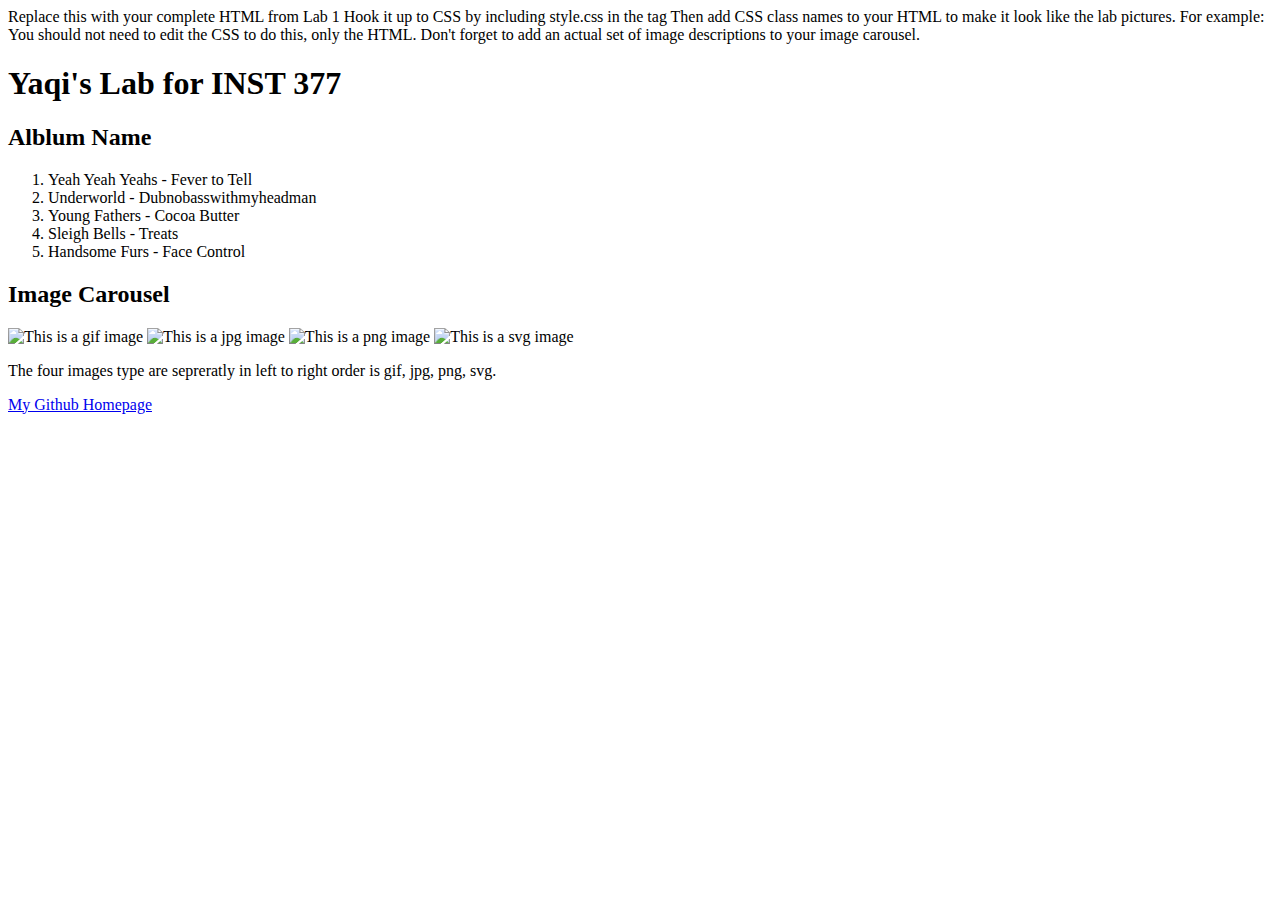
==== client/lab_2/index.html @ 95c62b13 "comments" ====
Replace this with your complete HTML from Lab 1

Hook it up to CSS by including style.css in the <head> tag

Then add CSS class names to your HTML to make it look like the lab pictures.
For example: <div class="selector">

You should not need to edit the CSS to do this, only the HTML.

Don't forget to add an actual set of image descriptions to your image carousel.

<!DOCTYPE html>
<html lang="en">
<head>
  <meta charset="UTF-8">
  <meta name="viewport" content="width=device-width, initial-scale=1.0">
  <title>YAQI'S Lab for INST 377</title>
</head>

<body>
  <div>
      <!-- wapper -->
    <header><h1>Yaqi's Lab for INST 377</h1> </header>
    <div>
        <!-- container -->
      <div>
          <!-- left input -->
        <h2>Alblum Name</h2>
        <ol>
          <li>Yeah Yeah Yeahs - Fever to Tell</li>
          <li>Underworld - Dubnobasswithmyheadman</li>
          <li>Young Fathers - Cocoa Butter</li>
          <li>Sleigh Bells - Treats</li>
          <li>Handsome Furs - Face Control</li>
        </ol>
        
      </div>
      <div>
          <!-- right input -->
        <h2>Image Carousel</h2>
        <div>
            <!-- image box -->
          <img src='images/mochi.gif'alt = 'This is a gif image'>
          <img src='images/mochi.jpg'alt = 'This is a jpg image'>
          <img src='images/mochi.png'alt = 'This is a png image'>
          <img src='images/mochi.svg'alt = 'This is a svg image'>
        </div> 
        <div>
            <!-- descriptions -->
          <p>The four images type are sepreratly in left to right order is gif, jpg, png, svg.</p>
        </div>


      </div>
  
      
    </div>
 
  </div>

  <footer><a href="http://github.com/yxu-umd" target="_blank" rel="noopener noreferrer">My Github Homepage</a></footer>

</body>
</html>
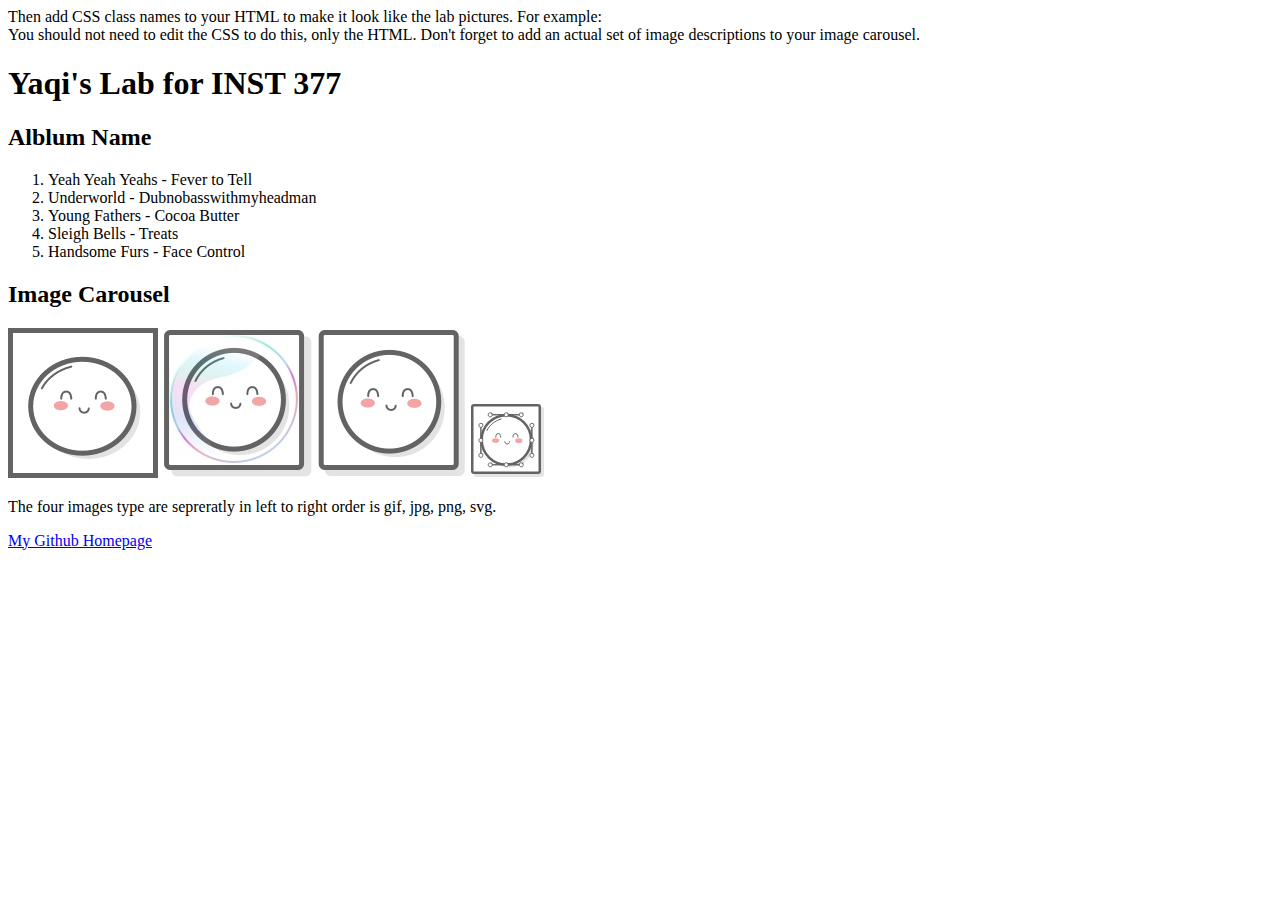
==== commit 995254e8: "graph" ====
--- a/client/lab_2/index.html
+++ b/client/lab_2/index.html
@@ -1,6 +1,4 @@
-Replace this with your complete HTML from Lab 1
 
-Hook it up to CSS by including style.css in the <head> tag
 
 Then add CSS class names to your HTML to make it look like the lab pictures.
 For example: <div class="selector">
@@ -15,6 +13,7 @@
   <meta charset="UTF-8">
   <meta name="viewport" content="width=device-width, initial-scale=1.0">
   <title>YAQI'S Lab for INST 377</title>
+  <link rel='stylesheet' href='style.css'/>
 </head>
 
 <body>
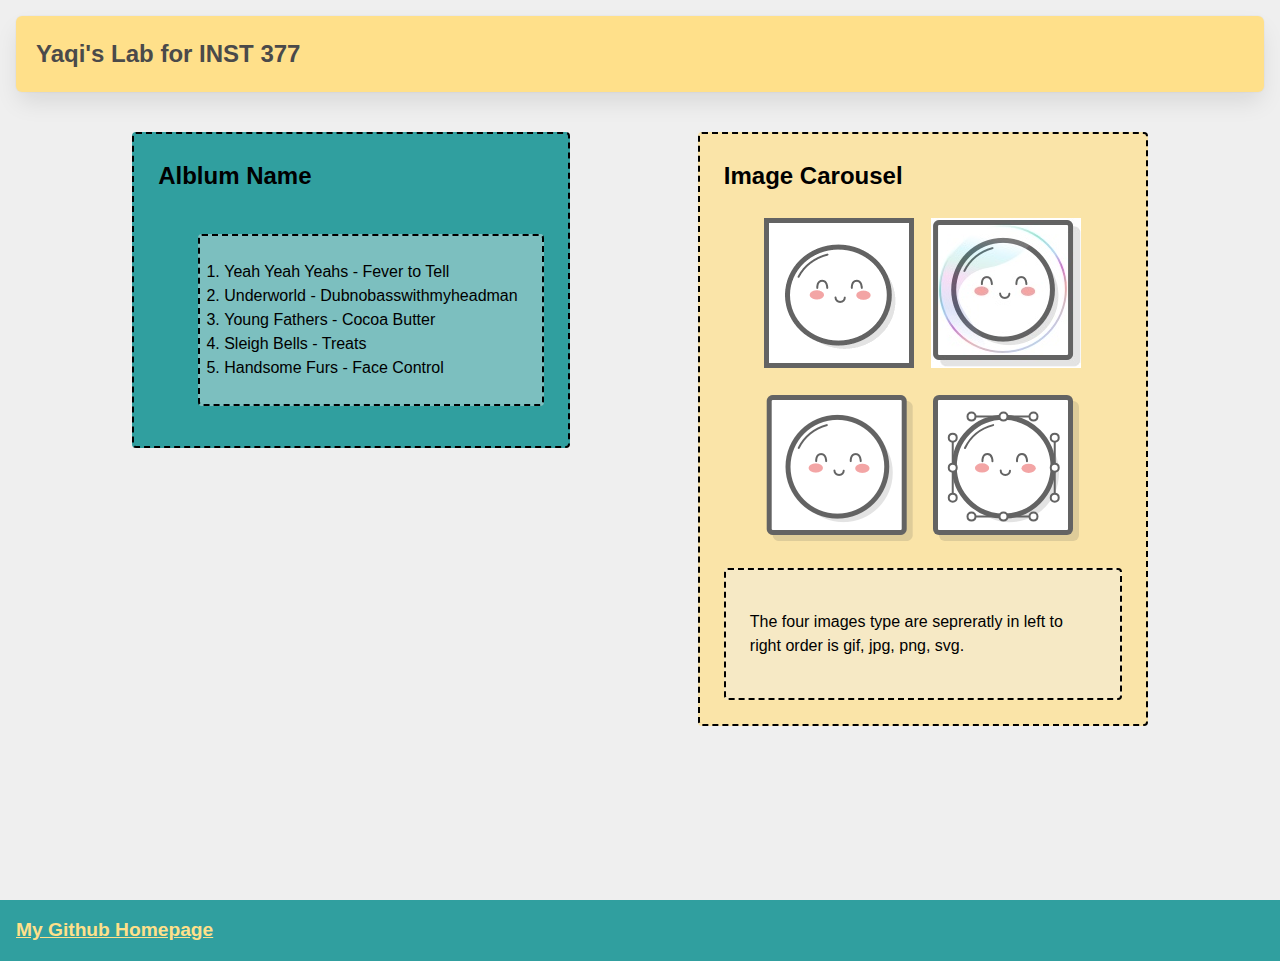
==== commit 1ce85c56: "update" ====
--- a/client/lab_2/index.html
+++ b/client/lab_2/index.html
@@ -1,11 +1,11 @@
-
+<!-- 
 
 Then add CSS class names to your HTML to make it look like the lab pictures.
 For example: <div class="selector">
 
 You should not need to edit the CSS to do this, only the HTML.
 
-Don't forget to add an actual set of image descriptions to your image carousel.
+Don't forget to add an actual set of image descriptions to your image carousel. -->
 
 <!DOCTYPE html>
 <html lang="en">
@@ -16,35 +16,37 @@
   <link rel='stylesheet' href='style.css'/>
 </head>
 
-<body>
-  <div>
+<body >
+  <div class='wrapper'>
       <!-- wapper -->
-    <header><h1>Yaqi's Lab for INST 377</h1> </header>
-    <div>
+    <header class ="header"><h1>Yaqi's Lab for INST 377</h1> </header>
+    <div class = "container" >
         <!-- container -->
-      <div>
+      <div class = "left_section box">
           <!-- left input -->
         <h2>Alblum Name</h2>
         <ol>
-          <li>Yeah Yeah Yeahs - Fever to Tell</li>
-          <li>Underworld - Dubnobasswithmyheadman</li>
-          <li>Young Fathers - Cocoa Butter</li>
-          <li>Sleigh Bells - Treats</li>
-          <li>Handsome Furs - Face Control</li>
+          <div class = "box">
+            <li>Yeah Yeah Yeahs - Fever to Tell</li>
+            <li>Underworld - Dubnobasswithmyheadman</li>
+            <li>Young Fathers - Cocoa Butter</li>
+            <li>Sleigh Bells - Treats</li>
+            <li>Handsome Furs - Face Control</li>
+          </div>
         </ol>
         
       </div>
-      <div>
+      <div class = "right_section box">
           <!-- right input -->
         <h2>Image Carousel</h2>
-        <div>
+        <div class = "grid img">
             <!-- image box -->
           <img src='images/mochi.gif'alt = 'This is a gif image'>
           <img src='images/mochi.jpg'alt = 'This is a jpg image'>
           <img src='images/mochi.png'alt = 'This is a png image'>
           <img src='images/mochi.svg'alt = 'This is a svg image'>
         </div> 
-        <div>
+        <div class = "box">
             <!-- descriptions -->
           <p>The four images type are sepreratly in left to right order is gif, jpg, png, svg.</p>
         </div>
@@ -57,7 +59,7 @@
  
   </div>
 
-  <footer><a href="http://github.com/yxu-umd" target="_blank" rel="noopener noreferrer">My Github Homepage</a></footer>
+  <footer class = "footer a"><a href="http://github.com/yxu-umd" target="_blank" rel="noopener noreferrer">My Github Homepage</a></footer>
 
 </body>
 </html>--- a/client/lab_2/style.css
+++ b/client/lab_2/style.css
@@ -0,0 +1,197 @@
+* {
+  box-sizing: border-box;
+}
+
+/* 
+  These rules apply to actual HTML elements with no labelling!
+  So: they style the tags directly
+*/
+
+html {
+  background-color: #fff;
+  font-size: 16px;
+  min-width: 300px;
+  overflow-x: hidden;
+  overflow-y: scroll;
+
+  /* these are specific to different browsers */
+  -moz-osx-font-smoothing: grayscale;
+  -webkit-font-smoothing: antialiased;
+  text-rendering: optimizeLegibility;
+  -webkit-text-size-adjust: 100%;
+  -moz-text-size-adjust: 100%;
+  text-size-adjust: 100%;
+}
+
+body {
+  margin: 0;
+  padding: 0;
+
+  font-family: ‘Segoe UI’, Candara, ‘Bitstream Vera Sans’, ‘DejaVu Sans’, ‘Bitsream Vera Sans’, ‘Trebuchet MS’, Verdana, ‘Verdana Ref’, sans-serif;
+  font-weight: 400;
+  line-height: 1.5;
+  background-color: rgb(239, 239, 239);
+}
+
+
+a {
+  display: inline-block;
+  text-decoration: none;
+}
+
+h2 {
+  margin:0;
+  padding:0;
+  padding-bottom:1.5rem;
+}
+
+form {
+  accent-color: hsla(120, 100%, 50%, 0.482);
+}
+
+/*
+  - These styles use 'class names'
+  - You can apply them by using the 'class' attribute on your HTML
+  - like this: <div class="wrapper">
+  - note that the period vanishes there!
+*/
+
+
+.wrapper {
+  min-height: 100vh;
+  display: flex;
+  flex-direction: column;
+  margin: 0;
+  flex: 1;
+}
+
+.container {
+  margin: 0 20px;
+  display: flex;
+  justify-content: space-evenly;
+  align-items: start;
+  flex:1;
+}
+
+.header {
+  padding-top: 1rem;
+  padding-left: 1rem;
+  padding-right: 1rem;
+  padding-bottom: 1.5rem;
+}
+
+
+/*
+  This rule implies that the H1 tag lives within another HTML tag
+  It "inherits" some rules from the above
+  Those rules won't apply to an h1 that's outside a block with the class of 'header'
+*/
+
+.header h1 {
+  display: block;
+  /* this will push other blocks out of the way */
+
+  /* colors */
+  background-color: #ffe08a;
+  color: #4a4a4a;
+
+  /* shapes */
+  border-radius: 6px;
+  font-size: 1.5rem;
+  padding: 1.25rem;
+  margin:0; /* removing the margin on h1 tags means the header pins to the top if we move it around */
+
+
+  /* box-shadows are fancy */
+  box-shadow: 0 0.5em 1em -0.125em rgb(10 10 10 / 10%), 0 0 0 1px rgb(10 10 10 / 2%);
+}
+
+
+/*
+  Rules can be combined on a block to apply the 'cascade' in order
+  So you can use two classnames in a single class attribute
+  like: <div class="box section">
+
+  Rules may combine in unexpected ways - remember that the LAST thing written in this file will have "priority"
+  And will be what displays in your client
+*/
+
+.box {
+  background-color: rgba(239, 239, 239, 0.40);
+  border: 2px dashed;
+  border-radius: 4px;
+
+  width: fit-content;
+  height:fit-content;
+  padding: 1.5rem;
+  margin: 0 auto;
+}
+
+.left_section {
+  background-color: rgba(0, 139, 139, 0.8);
+  flex: 0 1 auto;
+  margin: 1rem;
+  padding: 1.5rem;
+}
+
+.right_section {
+  background-color: rgba(255, 224, 138, 0.7);
+  flex: 1 2 auto;
+  margin: 1rem;
+  align-items: center;
+  max-width: 450px;
+}
+
+/*
+  This block is actually dependent on the "container" block having a flex set on it
+  and the "wrapper" block displaying as a flex column with a "vertical height" (vh) of 100.
+  That serves to cram the footer to the bottom of the page.
+*/
+
+.footer {
+  flex-shrink: 0;
+  padding: 1rem;
+  background-color: rgba(0, 139, 139, 0.8);
+  font-size: 1.2rem;
+  font-weight: 600;
+}
+
+.footer a {
+  color: rgba(255, 224, 138, 1);
+  text-decoration: underline;
+}
+
+/*
+  This is an example of a 'pseudoclass'
+  In this instance, it says what to do if a mouse hovers over a link
+  This is pretty desktop-specific, since there's no hover function on touchscreens
+*/
+.footer a:hover {
+  /* Hue, saturation, luminosity, alpha */
+  background-color: hsla(0, 0%, 90%, 0.15);
+  /* red, green, blue, alpha */
+  color: rgb(246, 169, 93);
+  text-decoration: none;
+}
+
+.subtitle {
+  color: rgba(0, 0, 0, 0.8);
+  margin: 0px;
+  margin-bottom: 5px;
+}
+
+
+/* Deploy this with images as direct "children" and the images should pop into shape */
+.grid {
+  display: flex;
+  justify-content: space-evenly;
+  flex-flow: wrap;
+  width: 350px;
+  height: 350px;
+  margin: 0 auto;
+}
+
+.grid img {
+  width: 150px;
+  height: 150px;
+}
